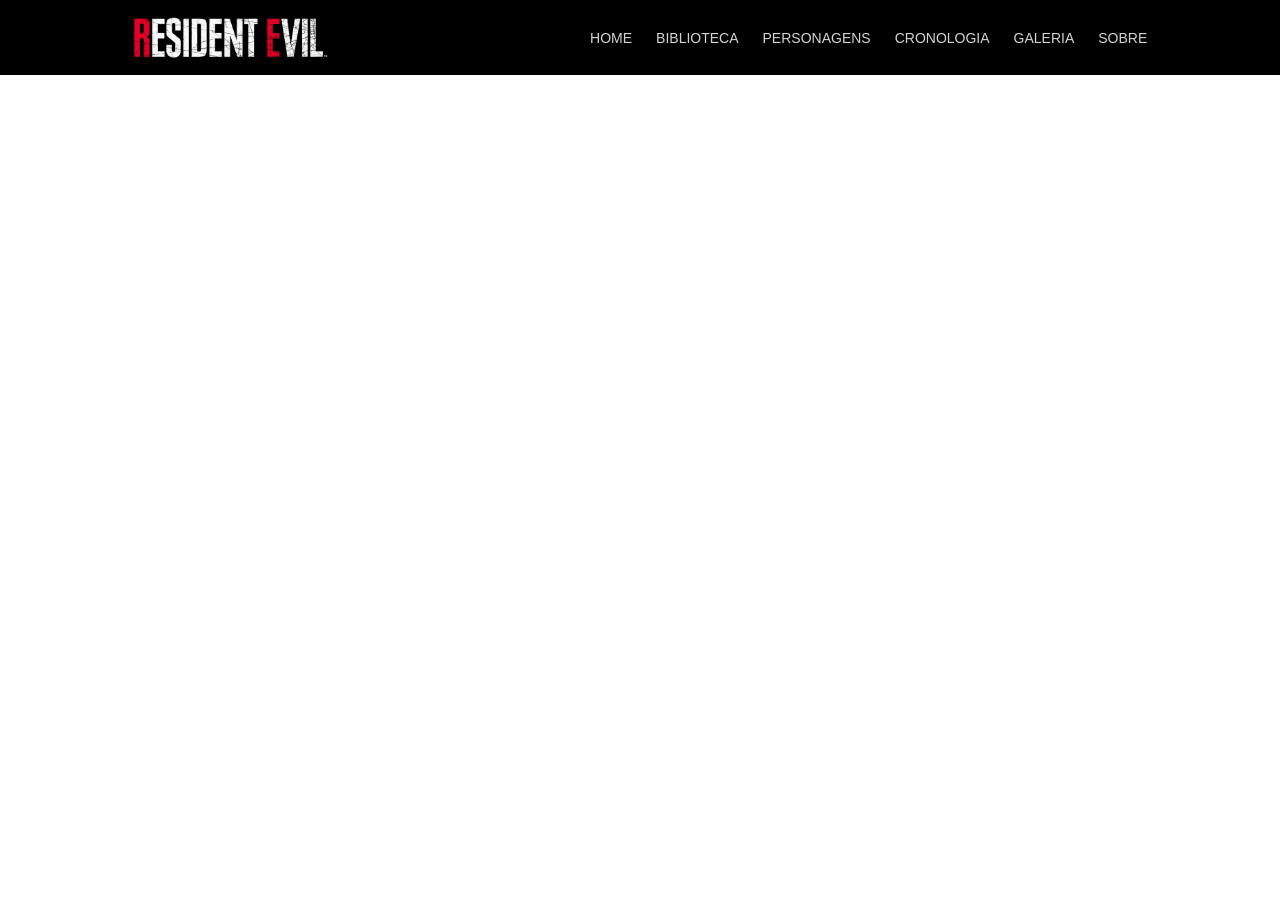
==== index.html @ ce58d100 "feat: add header" ====
<!doctype html>
<html lang="en">
  <head>
    <meta charset="UTF-8" />
    <meta name="viewport" content="width=device-width, initial-scale=1.0" />
    <title>Document</title>
    <script src="js/header.js" defer></script>
    <link rel="stylesheet" href="styles/main.css">
  </head>
  <body>
    <header id="header"></header>
  </body>
</html>
---- styles/main.css ----
* {
  margin: 0;
  padding: 0;
  font-family: sans-serif;
}

.header {
  padding: 16px 0;
  background-color: black;
  display: flex;
  justify-content: space-around;
  align-items: center;
}

.ul {
  display: flex;
  align-items: center;
  gap: 16px;
  list-style: none;
}

.ul li a {
    padding: 4px;
  color: lightgray;
  font-size: 14px;
  text-transform: uppercase;
  text-decoration: none;
}

.ul li a:hover {
  color: red;
  background-color: rgba(255, 0, 0, 0.2);
  border-radius: 4px;
}

.img {
  width: 200px;
}
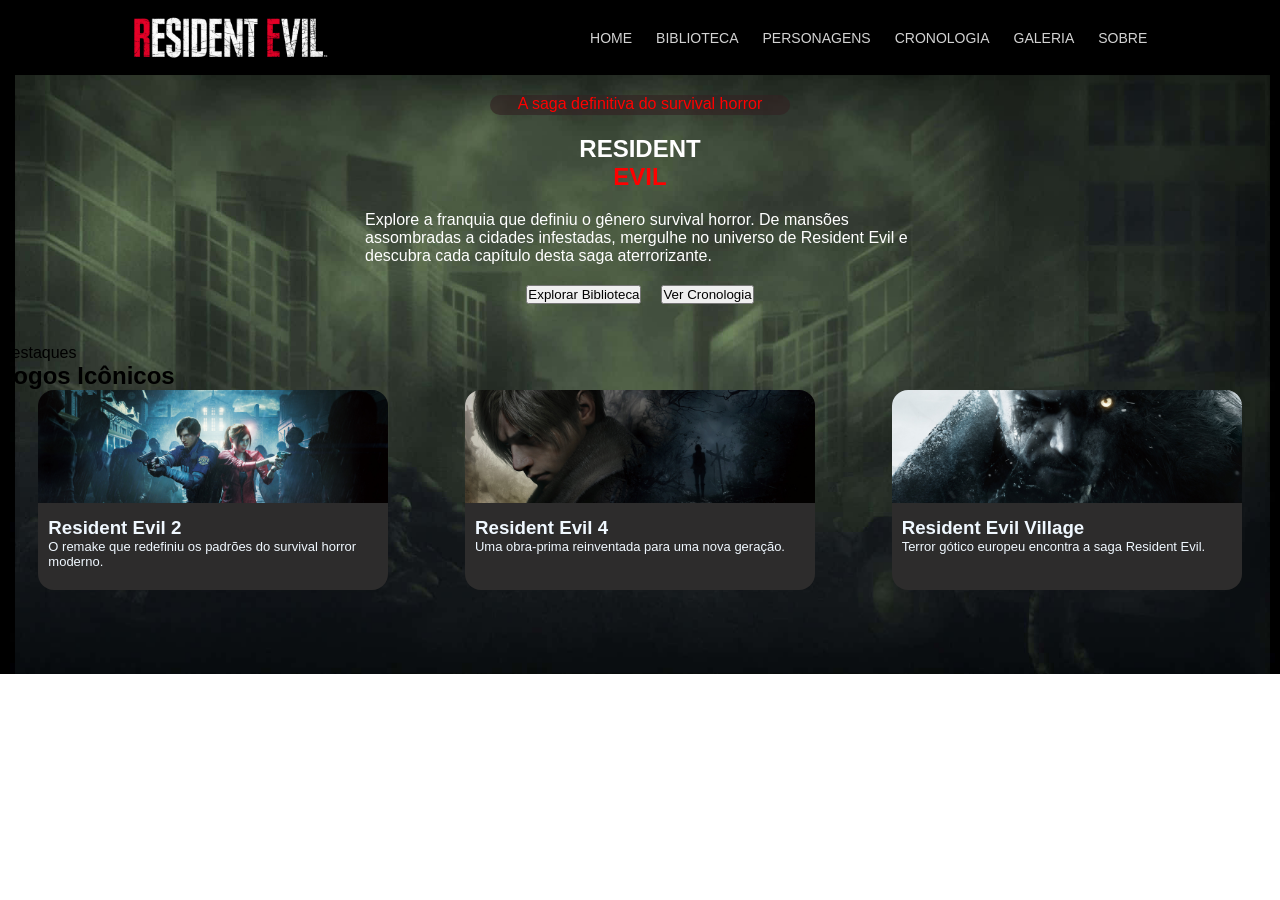
==== commit 1c7b935b: "pag_home" ====
--- a/index.html
+++ b/index.html
@@ -1,13 +1,46 @@
 <!doctype html>
 <html lang="en">
-  <head>
-    <meta charset="UTF-8" />
-    <meta name="viewport" content="width=device-width, initial-scale=1.0" />
-    <title>Document</title>
-    <script src="js/header.js" defer></script>
-    <link rel="stylesheet" href="styles/main.css">
-  </head>
-  <body>
-    <header id="header"></header>
-  </body>
-</html>
+
+<head>
+  <meta charset="UTF-8" />
+  <meta name="viewport" content="width=device-width, initial-scale=1.0" />
+  <title>Document</title>
+  <script src="js/header.js" defer></script>
+  <link rel="stylesheet" href="styles/main.css">
+  <script src="js/home.js" defer> </script>
+  <link rel="stylesheet" href="styles/home.css">
+</head>
+
+<body id="home">
+  <header id="header"></header>
+
+  <section class="contexto">
+
+    <p class="p">A saga definitiva do survival horror</p>
+    <div class="h">
+      <h1 class="h1">RESIDENT</h1>
+      <h1 class="h11">EVIL</h1>
+    </div>
+    <p class="txt">Explore a franquia que definiu o gênero survival horror. De mansões assombradas a cidades infestadas, mergulhe no
+      universo de Resident Evil e descubra cada capítulo desta saga aterrorizante.</p>
+
+    <div class="button">
+      <a href="bliblioteca.html"><button>Explorar Biblioteca</button></a>
+      <a href="cronologia.html"><button>Ver Cronologia</button></a>
+    </div>
+  </section>
+
+  <section>
+    <span>Destaques</span>
+    <h2>Jogos Icônicos</h2>
+
+    <div id="posts">
+          </div>
+  </section>
+
+
+
+
+</body>
+
+</html>
--- a/styles/home.css
+++ b/styles/home.css
@@ -0,0 +1,85 @@
+#home{
+ background-image: url(../images/paper.jpg);
+    background-size: cover;
+    background-repeat: no-repeat;
+    
+}
+
+.contexto{
+    padding: 20px;
+}
+
+.p{
+    display: flex;
+    justify-content: center;
+    width: 300px;
+    height: 20px;
+    background-color: rgba(50, 35, 35, 0.647);
+    color: rgb(255, 0, 0);
+    border-radius: 15px;
+    margin: auto;
+    
+    
+}
+.h{
+     padding: 20px;
+}
+.h1{
+    display: flex;
+    justify-content: center;
+    color: rgb(255, 255, 255);
+    margin: auto;
+    
+}
+
+.h11{
+    display: flex;
+    justify-content: center;
+    color: rgb(255, 0, 0);
+    margin: auto;
+}
+
+.txt{
+    display: flex;
+    justify-content: center;
+    width: 550px;
+    color: rgb(255, 255, 255);
+    margin: auto;
+}
+.button{ 
+    display: flex;
+    justify-content: center;
+    margin: auto;
+    padding: 20px;
+    gap: 20px;
+    
+}
+
+#posts{
+    display: flex;
+    justify-content: space-around;
+    align-items: center;
+
+}
+
+.card {
+    background-color: rgb(45, 44, 44);
+    width: 350px;
+    height: 200px;
+    border-radius: 16px;
+}
+.cardtxt{
+    padding: 10px;
+    color: aliceblue;
+}
+.cardtxt p{
+    font-size: 13px;
+
+}
+
+
+.card img {
+    width: 350px;
+    border-radius: 16px 16px 0px 0px;
+
+}
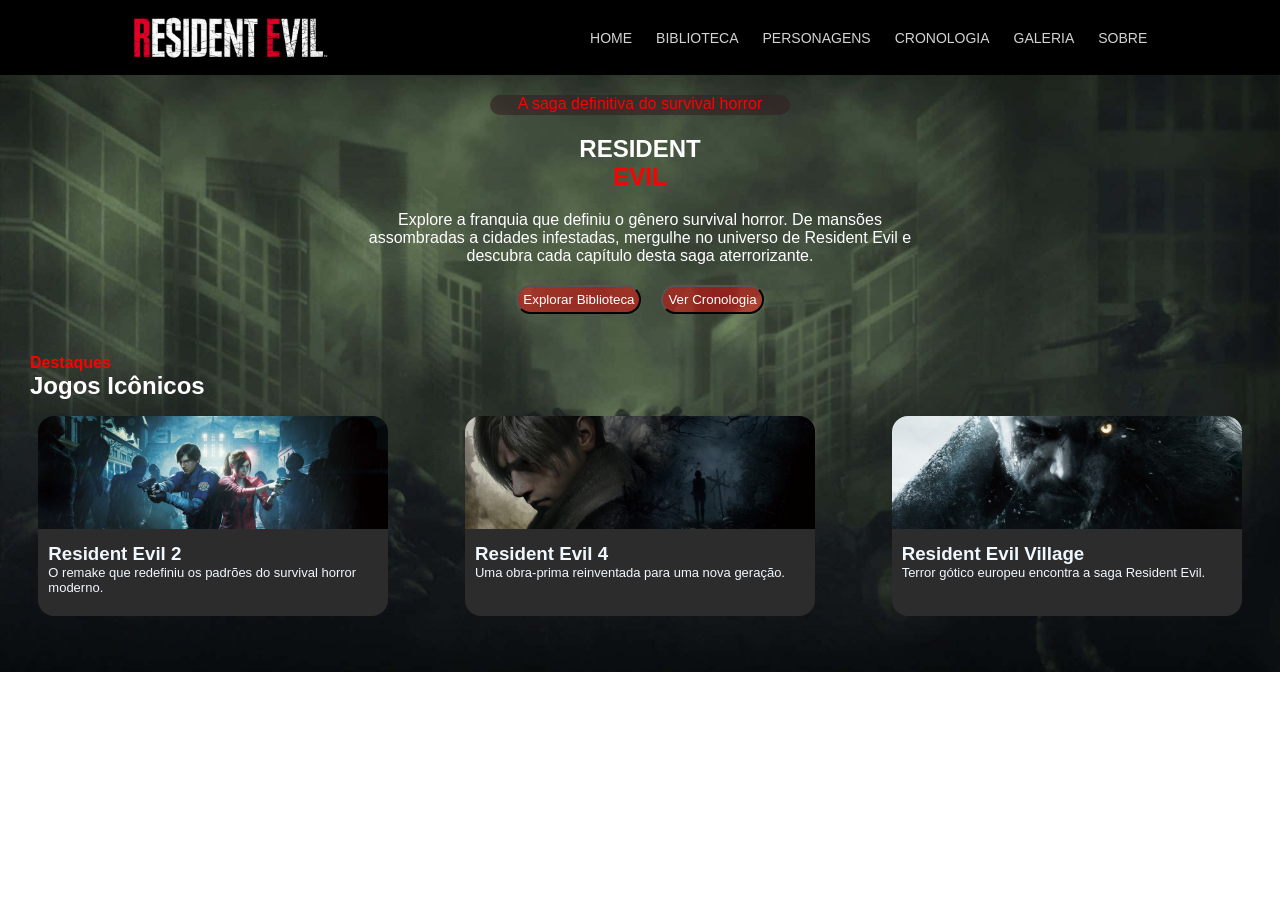
==== commit abb03cc4: "custom_home" ====
--- a/index.html
+++ b/index.html
@@ -24,15 +24,15 @@
     <p class="txt">Explore a franquia que definiu o gênero survival horror. De mansões assombradas a cidades infestadas, mergulhe no
       universo de Resident Evil e descubra cada capítulo desta saga aterrorizante.</p>
 
-    <div class="button">
-      <a href="bliblioteca.html"><button>Explorar Biblioteca</button></a>
-      <a href="cronologia.html"><button>Ver Cronologia</button></a>
+    <div class="buttondiv">
+      <a href="bliblioteca.html"><button class="button">Explorar Biblioteca</button></a>
+      <a href="cronologia.html"><button class="button">Ver Cronologia</button></a>
     </div>
   </section>
 
   <section>
-    <span>Destaques</span>
-    <h2>Jogos Icônicos</h2>
+    <span class="dest">Destaques</span>
+    <h2 class="inconico">Jogos Icônicos</h2>
 
     <div id="posts">
           </div>
--- a/styles/home.css
+++ b/styles/home.css
@@ -20,6 +20,7 @@
     margin: auto;
     
     
+    
 }
 .h{
      padding: 20px;
@@ -29,6 +30,7 @@
     justify-content: center;
     color: rgb(255, 255, 255);
     margin: auto;
+    font-weight: 900;
     
 }
 
@@ -37,29 +39,54 @@
     justify-content: center;
     color: rgb(255, 0, 0);
     margin: auto;
+    font-weight: 900;
+    
 }
 
 .txt{
-    display: flex;
-    justify-content: center;
+    text-align: center;
     width: 550px;
     color: rgb(255, 255, 255);
     margin: auto;
 }
-.button{ 
+
+.buttondiv{
     display: flex;
     justify-content: center;
-    margin: auto;
     padding: 20px;
     gap: 20px;
+}
+.button{ 
+    padding:5px;
+    background-color: rgba(255, 0, 0, 0.438);
+    border-radius: 16px;
+    color: white; 
+    transition-duration: 0.50s;
+}
+.button:hover{
+    background-color: #010000b0;
+    color: red;
+    cursor: pointer;
+}
+
+.dest{
+    color: red;
+    padding-left: 30px;
+    font-weight: bolder;
+}
+.inconico{
+    color:white;
+    padding-left: 30px;
+    font-weight: bolder;
     
-}
+    }
 
 #posts{
     display: flex;
     justify-content: space-around;
     align-items: center;
-
+    padding-top: 16px;
+    padding-bottom: 25px;
 }
 
 .card {
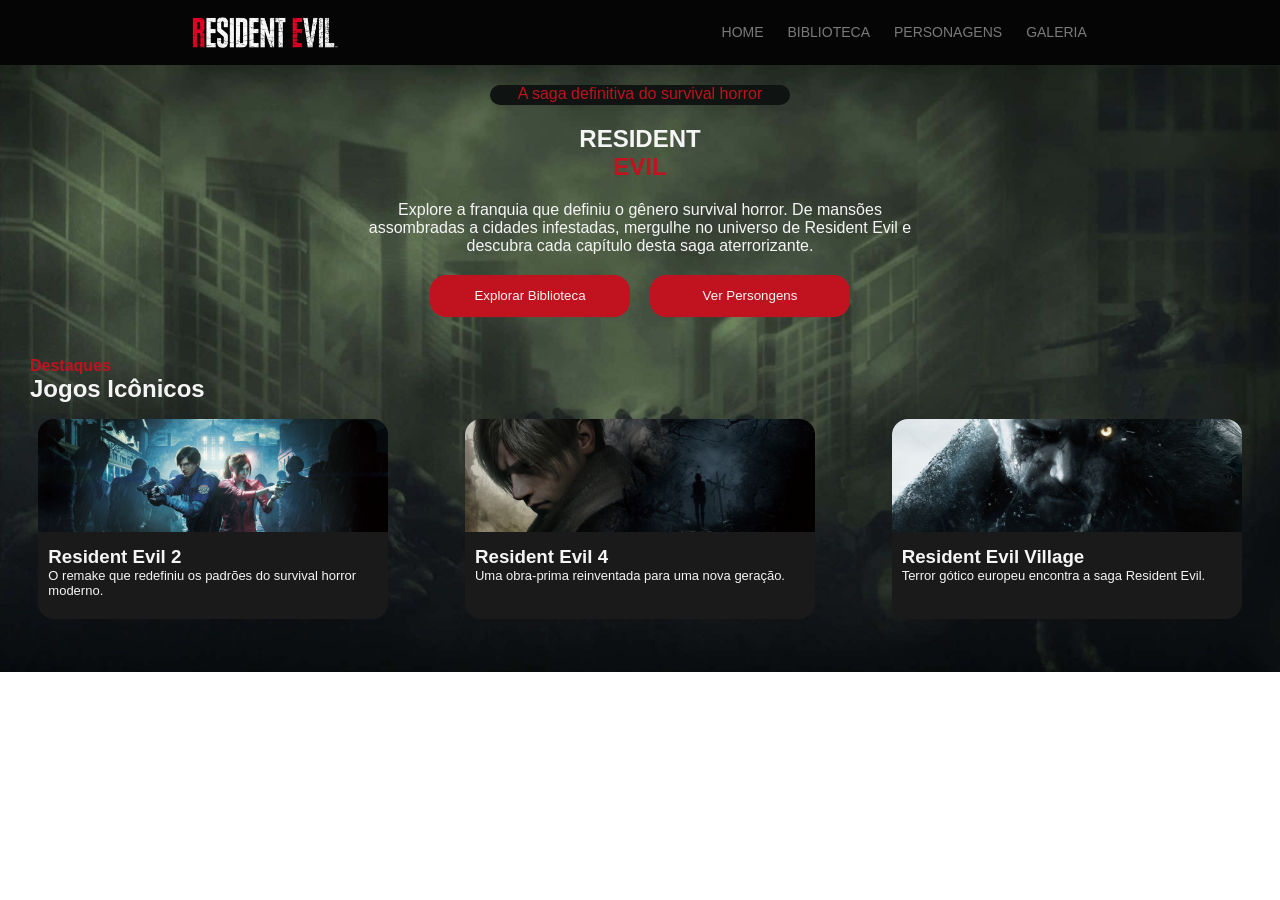
==== commit 043f80ca: "styles: padriniza as cores do site" ====
--- a/index.html
+++ b/index.html
@@ -11,7 +11,7 @@
   <link rel="stylesheet" href="styles/home.css">
 </head>
 
-<body id="home">
+<body>
   <header id="header"></header>
 
   <section class="contexto">
@@ -26,7 +26,7 @@
 
     <div class="buttondiv">
       <a href="bliblioteca.html"><button class="button">Explorar Biblioteca</button></a>
-      <a href="cronologia.html"><button class="button">Ver Cronologia</button></a>
+      <a href="personagens.html"><button class="button">Ver Persongens</button></a>
     </div>
   </section>
 
--- a/styles/main.css
+++ b/styles/main.css
@@ -1,12 +1,31 @@
+:root {
+  --bg-main: #050505;
+  --bg-secondary: #0B1A14;
+  --card: #1A1A1A;
+
+  --accent: #C1121F;
+  --accent-hover: #FF2A2A;
+  --accent-toxic: #2A7A4B;
+
+  --text-main: #F5F5F5;
+  --text-muted: #7A7A7A;
+}
+
 * {
   margin: 0;
   padding: 0;
   font-family: sans-serif;
 }
 
+body {
+  background-image: url(../images/paper.jpg);
+  background-size: cover;
+  background-repeat: no-repeat;
+}
+
 .header {
   padding: 16px 0;
-  background-color: black;
+  background-color: var(--bg-main);
   display: flex;
   justify-content: space-around;
   align-items: center;
@@ -21,18 +40,18 @@
 
 .ul li a {
     padding: 4px;
-  color: lightgray;
+  color: var(--text-muted);
   font-size: 14px;
   text-transform: uppercase;
   text-decoration: none;
 }
 
 .ul li a:hover {
-  color: red;
-  background-color: rgba(255, 0, 0, 0.2);
+  color: var(--accent);
+  background-color: #c1121e5e;
   border-radius: 4px;
 }
 
 .img {
-  width: 200px;
+  width: 150px;
 }
--- a/styles/home.css
+++ b/styles/home.css
@@ -1,112 +1,118 @@
-#home{
- background-image: url(../images/paper.jpg);
-    background-size: cover;
-    background-repeat: no-repeat;
-    
+:root {
+  --bg-main: #050505;
+  --bg-secondary: #0B1A14;
+  --card: #1A1A1A;
+
+  --accent: #C1121F;
+  --accent-hover: #FF2A2A;
+  --accent-toxic: #2A7A4B;
+
+  --text-main: #F5F5F5;
+  --text-muted: #7A7A7A;
 }
 
-.contexto{
-    padding: 20px;
+.contexto {
+  padding: 20px;
 }
 
-.p{
-    display: flex;
-    justify-content: center;
-    width: 300px;
-    height: 20px;
-    background-color: rgba(50, 35, 35, 0.647);
-    color: rgb(255, 0, 0);
-    border-radius: 15px;
-    margin: auto;
-    
-    
-    
-}
-.h{
-     padding: 20px;
-}
-.h1{
-    display: flex;
-    justify-content: center;
-    color: rgb(255, 255, 255);
-    margin: auto;
-    font-weight: 900;
-    
+.p {
+  display: flex;
+  justify-content: center;
+  width: 300px;
+  height: 20px;
+  background-color: #0F1412;
+  color:  var(--accent);
+  border-radius: 15px;
+  margin: auto;
 }
 
-.h11{
-    display: flex;
-    justify-content: center;
-    color: rgb(255, 0, 0);
-    margin: auto;
-    font-weight: 900;
-    
+.h {
+  padding: 20px;
 }
 
-.txt{
-    text-align: center;
-    width: 550px;
-    color: rgb(255, 255, 255);
-    margin: auto;
+.h1 {
+  display: flex;
+  justify-content: center;
+  color: var(--text-main);
+  margin: auto;
+  font-weight: 900;
 }
 
-.buttondiv{
-    display: flex;
-    justify-content: center;
-    padding: 20px;
-    gap: 20px;
-}
-.button{ 
-    padding:5px;
-    background-color: rgba(255, 0, 0, 0.438);
-    border-radius: 16px;
-    color: white; 
-    transition-duration: 0.50s;
-}
-.button:hover{
-    background-color: #010000b0;
-    color: red;
-    cursor: pointer;
+.h11 {
+  display: flex;
+  justify-content: center;
+  color: var(--accent);
+  margin: auto;
+  font-weight: 900;
 }
 
-.dest{
-    color: red;
-    padding-left: 30px;
-    font-weight: bolder;
+.txt {
+  text-align: center;
+  width: 550px;
+  color: var(--text-main);
+  margin: auto;
 }
-.inconico{
-    color:white;
-    padding-left: 30px;
-    font-weight: bolder;
-    
-    }
 
-#posts{
-    display: flex;
-    justify-content: space-around;
-    align-items: center;
-    padding-top: 16px;
-    padding-bottom: 25px;
+.buttondiv {
+  display: flex;
+  justify-content: center;
+  padding: 20px;
+  gap: 20px;
+}
+
+.button {
+  padding: 5px;
+  background-color: var(--accent);
+  border-radius: 16px;
+  color: var(--text-main);
+  width: 200px;
+  height: 42px;
+  transition-duration: 0.5s;
+  border: none;
+}
+
+.button:hover {
+  background-color: var(--accent-hover);
+  cursor: pointer;
+}
+
+.dest {
+  color: var(--accent);
+  padding-left: 30px;
+  font-weight: bolder;
+}
+
+.inconico {
+  color: var(--text-main);
+  padding-left: 30px;
+  font-weight: bolder;
+}
+
+#posts {
+  display: flex;
+  justify-content: space-around;
+  align-items: center;
+  padding-top: 16px;
+  padding-bottom: 25px;
 }
 
 .card {
-    background-color: rgb(45, 44, 44);
-    width: 350px;
-    height: 200px;
-    border-radius: 16px;
-}
-.cardtxt{
-    padding: 10px;
-    color: aliceblue;
-}
-.cardtxt p{
-    font-size: 13px;
-
+  background-color: var(--card);
+  width: 350px;
+  height: 200px;
+  border-radius: 16px;
 }
 
+.cardtxt {
+  padding: 10px;
+  color: var(--text-main);
+}
+
+.cardtxt p {
+  font-size: 13px;
+}
 
 .card img {
-    width: 350px;
-    border-radius: 16px 16px 0px 0px;
-
-}+  width: 350px;
+  border-radius: 16px 16px 0px 0px;
+}
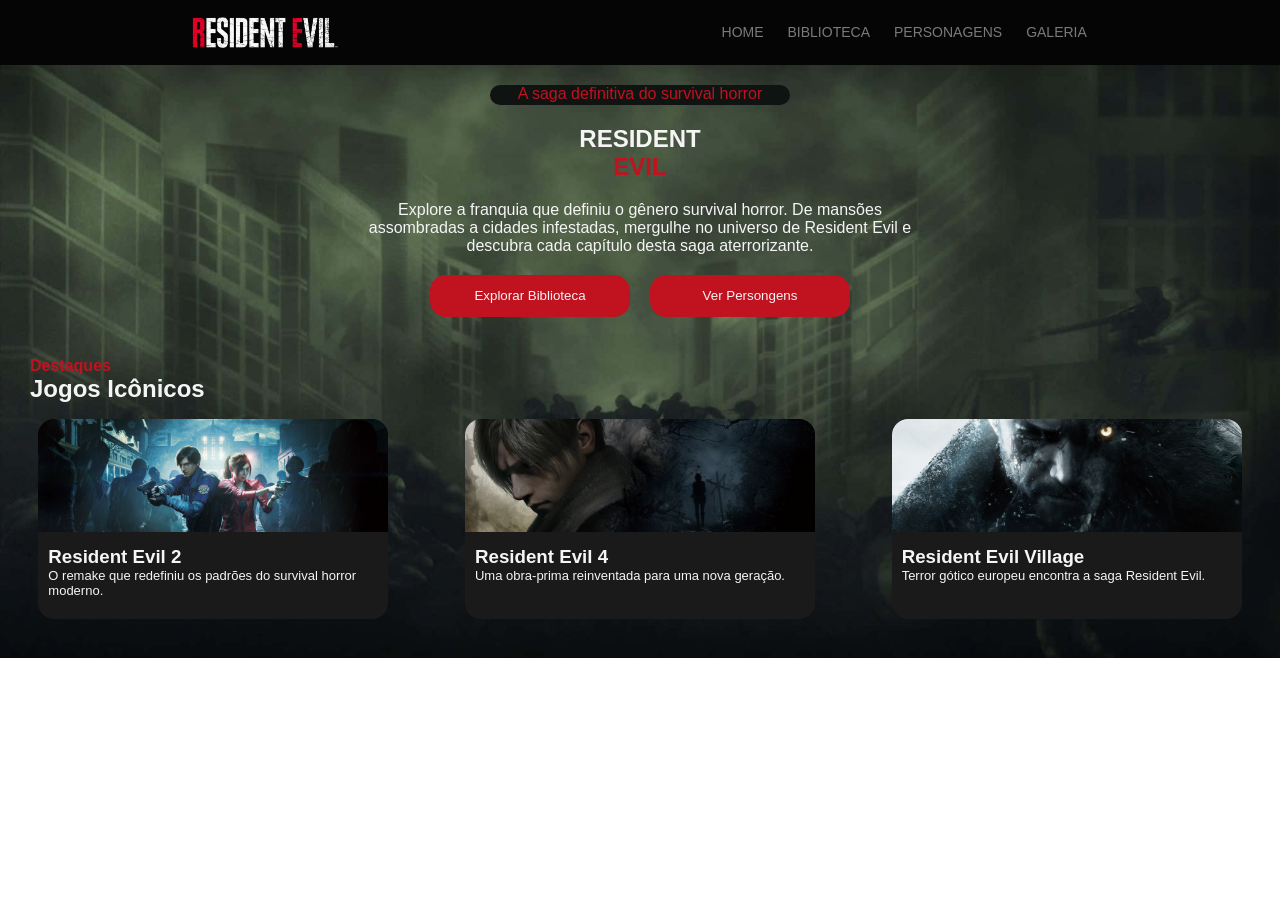
==== commit ddbeaa9f: "." ====
--- a/index.html
+++ b/index.html
@@ -4,7 +4,7 @@
 <head>
   <meta charset="UTF-8" />
   <meta name="viewport" content="width=device-width, initial-scale=1.0" />
-  <title>Document</title>
+  <title>Home</title>
   <script src="js/header.js" defer></script>
   <link rel="stylesheet" href="styles/main.css">
   <script src="js/home.js" defer> </script>
--- a/styles/main.css
+++ b/styles/main.css
@@ -21,6 +21,7 @@
   background-image: url(../images/paper.jpg);
   background-size: cover;
   background-repeat: no-repeat;
+  background-position: center center;
 }
 
 .header {
